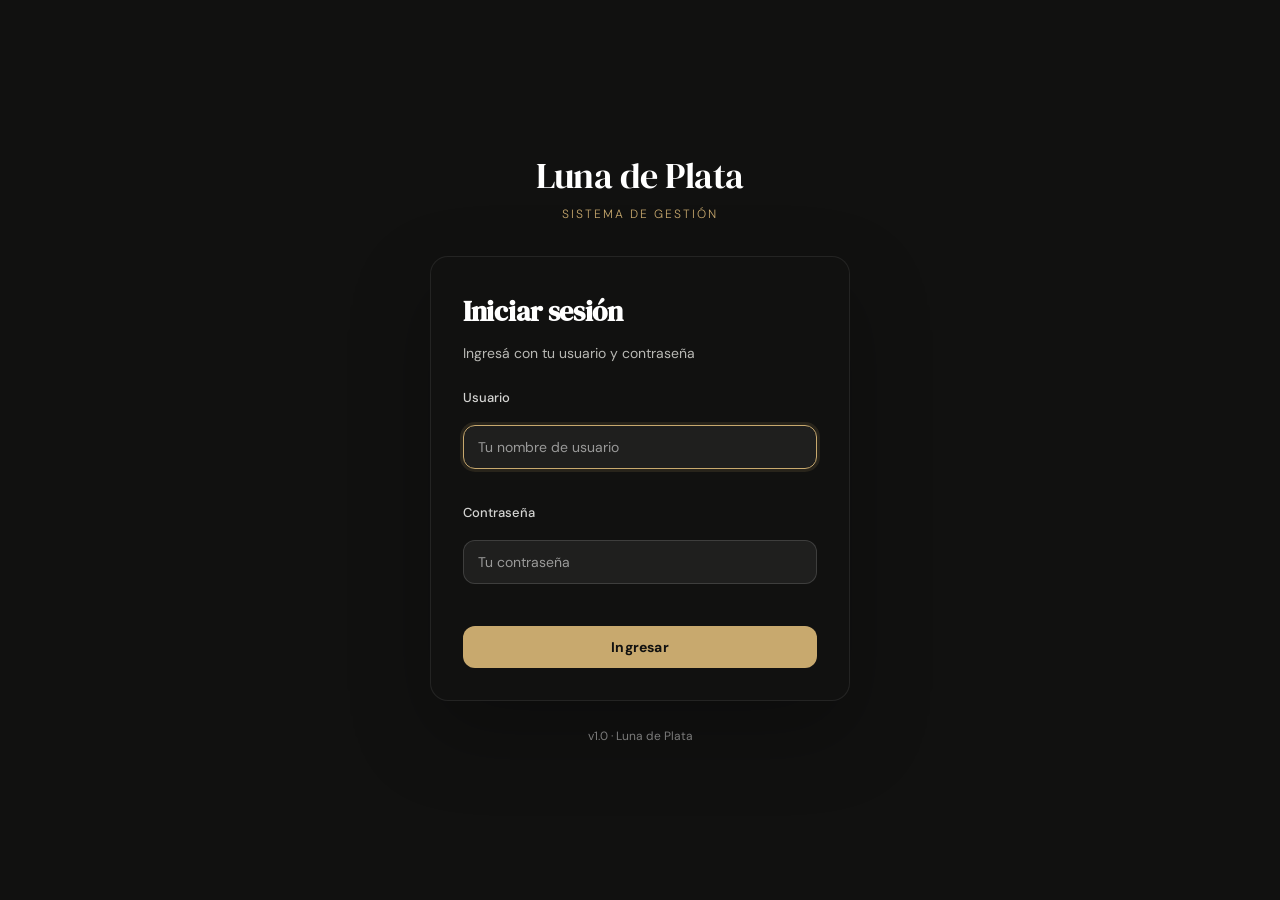
==== liquidacion-revendedora.html @ 06a1e173 "commit(secciones en tablas de revendedoras)" ====
<!DOCTYPE html>
<html lang="es">
<head>
  <meta charset="UTF-8">
  <meta name="viewport" content="width=device-width, initial-scale=1.0">
  <title>Liquidación — Luna de Plata</title>
  <link rel="stylesheet" href="css/global.css">
  <link rel="stylesheet" href="css/revendedoras.css">
  <link rel="stylesheet" href="css/liquidaciones.css">

  <!-- Guard: redirigir si no hay sesión de admin -->
  <script>
    (function () {
      try {
        var s = JSON.parse(sessionStorage.getItem('ldp_session'));
        if (!s)                      { window.location.replace('login.html');      }
        else if (s.role !== 'admin') { window.location.replace('mi-cuenta.html'); }
      } catch (e) { window.location.replace('login.html'); }
    })();
  </script>
</head>
<body>

<div class="app-layout">

  <!-- =============================================
       SIDEBAR
  ============================================= -->
  <aside class="sidebar" id="sidebar">
    <div class="sidebar-logo">
      <div class="sidebar-logo-mark">Luna de Plata</div>
      <div class="sidebar-logo-sub">Sistema de gestión</div>
    </div>

    <nav class="sidebar-nav">
      <div class="sidebar-section-label">Principal</div>

      <a href="revendedoras.html" class="sidebar-nav-item">
        <svg class="sidebar-nav-icon" xmlns="http://www.w3.org/2000/svg" viewBox="0 0 24 24" fill="none" stroke="currentColor" stroke-width="1.8">
          <path d="M17 21v-2a4 4 0 0 0-4-4H5a4 4 0 0 0-4 4v2"/>
          <circle cx="9" cy="7" r="4"/>
          <path d="M23 21v-2a4 4 0 0 0-3-3.87"/>
          <path d="M16 3.13a4 4 0 0 1 0 7.75"/>
        </svg>
        Revendedoras
      </a>

      <a href="panos.html" class="sidebar-nav-item">
        <svg class="sidebar-nav-icon" xmlns="http://www.w3.org/2000/svg" viewBox="0 0 24 24" fill="none" stroke="currentColor" stroke-width="1.8">
          <rect x="3" y="3" width="18" height="18" rx="2"/>
          <path d="M3 9h18M3 15h18M9 3v18M15 3v18"/>
        </svg>
        Paños
      </a>

      <a href="liquidaciones.html" class="sidebar-nav-item active">
        <svg class="sidebar-nav-icon" xmlns="http://www.w3.org/2000/svg" viewBox="0 0 24 24" fill="none" stroke="currentColor" stroke-width="1.8">
          <line x1="12" y1="1" x2="12" y2="23"/>
          <path d="M17 5H9.5a3.5 3.5 0 0 0 0 7h5a3.5 3.5 0 0 1 0 7H6"/>
        </svg>
        Liquidaciones
      </a>

      <a href="estadisticas.html" class="sidebar-nav-item">
        <svg class="sidebar-nav-icon" xmlns="http://www.w3.org/2000/svg" viewBox="0 0 24 24" fill="none" stroke="currentColor" stroke-width="1.8">
          <line x1="18" y1="20" x2="18" y2="10"/><line x1="12" y1="20" x2="12" y2="4"/><line x1="6" y1="20" x2="6" y2="14"/>
        </svg>
        Estadísticas
      </a>

      <a href="sucursales.html" class="sidebar-nav-item">
        <svg class="sidebar-nav-icon" xmlns="http://www.w3.org/2000/svg" viewBox="0 0 24 24" fill="none" stroke="currentColor" stroke-width="1.8">
          <path d="M3 9l9-7 9 7v11a2 2 0 0 1-2 2H5a2 2 0 0 1-2-2z"/>
          <polyline points="9 22 9 12 15 12 15 22"/>
        </svg>
        Sucursales
      </a>

    </nav>

    <div class="sidebar-footer">
      <div class="sidebar-footer-text">v1.0 · Luna de Plata</div>
    </div>
  </aside>

  <!-- =============================================
       MAIN
  ============================================= -->
  <main class="main-content">

    <!-- Header -->
    <header class="page-header">
      <div class="page-header-breadcrumb">
        <span>Luna de Plata</span>
        <svg width="14" height="14" viewBox="0 0 24 24" fill="none" stroke="currentColor" stroke-width="2"><path d="M9 18l6-6-6-6"/></svg>
        <span><a href="liquidaciones.html" style="color:inherit; text-decoration:none;">Liquidaciones</a></span>
        <svg width="14" height="14" viewBox="0 0 24 24" fill="none" stroke="currentColor" stroke-width="2"><path d="M9 18l6-6-6-6"/></svg>
        <span id="lr-breadcrumb-nombre">—</span>
      </div>
      <div class="header-actions">
        <a href="liquidaciones.html" class="btn btn-ghost">
          <svg xmlns="http://www.w3.org/2000/svg" width="14" height="14" viewBox="0 0 24 24" fill="none" stroke="currentColor" stroke-width="2"><path d="M19 12H5M12 5l-7 7 7 7"/></svg>
          Volver a Liquidaciones
        </a>
      </div>
    </header>

    <!-- Body -->
    <div class="page-body">

      <!-- Cabecera de la revendedora -->
      <div class="liq-group" id="lr-rev-header" style="padding: var(--space-5); margin-bottom: var(--space-5);">
        <div class="revendedora-detail-header" style="margin-bottom:0; padding-bottom:0; border-bottom:none;">
          <div class="revendedora-detail-avatar" id="lr-avatar">?</div>
          <div class="revendedora-detail-info" style="flex:1;">
            <h2 id="lr-nombre">—</h2>
            <p id="lr-meta">—</p>
          </div>
          <div style="text-align:right;">
            <div class="stat-card-label">Saldo actual</div>
            <div class="stat-card-value" id="lr-saldo" style="font-size:20px;">$0</div>
          </div>
        </div>
      </div>

      <!-- Grupo de liquidaciones de esta revendedora (renderizado por liquidaciones-page.js) -->
      <div id="liq-grupos"></div>

    </div><!-- /page-body -->
  </main>
</div><!-- /app-layout -->

<!-- =============================================
     MODAL — EDITAR LIQUIDACIÓN (datos del paño)
============================================= -->
<div class="modal-overlay" id="modal-liq-edit">
  <div class="modal">
    <div class="modal-header">
      <div>
        <h2 class="modal-title" id="modal-liq-edit-titulo">Editar Liquidación</h2>
      </div>
      <button class="modal-close" onclick="window.LiqPage.cerrarModalLiq()">
        <svg xmlns="http://www.w3.org/2000/svg" width="18" height="18" viewBox="0 0 24 24" fill="none" stroke="currentColor" stroke-width="2">
          <line x1="18" y1="6" x2="6" y2="18"/><line x1="6" y1="6" x2="18" y2="18"/>
        </svg>
      </button>
    </div>
    <div class="modal-body">
      <form id="form-liq-edit" onsubmit="event.preventDefault(); window.LiqPage.guardarLiquidacion();">

        <div class="form-grid form-grid-2">
          <div class="form-group">
            <label class="form-label" for="liq-edit-monto">Monto que debe (a Luna de Plata)</label>
            <input type="text" inputmode="numeric" class="form-input input-miles" id="liq-edit-monto" placeholder="0">
          </div>
          <div class="form-group">
            <label class="form-label" for="liq-edit-vta-total">Venta total del paño</label>
            <input type="text" inputmode="numeric" class="form-input input-miles" id="liq-edit-vta-total" placeholder="0">
          </div>
        </div>

        <div class="form-group">
          <label class="form-label" for="liq-edit-circulo">Círculo</label>
          <input type="text" class="form-input" id="liq-edit-circulo" placeholder="Ej: ORO, PLATA...">
          <span class="form-hint">Escribí lo que corresponda</span>
        </div>

        <div class="form-group">
          <label class="form-label" for="liq-edit-fecha-entrega">Fecha de entrega (paño) — TEST</label>
          <input type="date" class="form-input" id="liq-edit-fecha-entrega">
          <span class="form-hint">Temporal, para probar mora/intereses/premio. Se va a quitar después.</span>
        </div>

        <div id="liq-edit-premio-wrap" style="display:none;">
          <div class="divider-label">Premio</div>
          <div class="form-grid form-grid-2">
            <div class="form-group">
              <label class="form-label" for="liq-edit-premio">Descripción del premio</label>
              <input type="text" class="form-input" id="liq-edit-premio" placeholder="Ej: Collar de plata (opcional)">
            </div>
            <div class="form-group">
              <label class="form-label" for="liq-edit-premio-fecha">Fecha del premio</label>
              <input type="date" class="form-input" id="liq-edit-premio-fecha">
            </div>
          </div>
        </div>

      </form>
    </div>
    <div class="modal-footer">
      <button class="btn btn-ghost" onclick="window.LiqPage.cerrarModalLiq()">Cancelar</button>
      <button class="btn btn-gold" onclick="window.LiqPage.guardarLiquidacion()">Guardar</button>
    </div>
  </div>
</div>

<!-- =============================================
     MODAL — AGREGAR / EDITAR PAGO
============================================= -->
<div class="modal-overlay" id="modal-pago">
  <div class="modal modal-lg">
    <div class="modal-header">
      <div>
        <h2 class="modal-title" id="modal-pago-titulo">Agregar Pago</h2>
      </div>
      <button class="modal-close" onclick="window.LiqPage.cerrarModalPago()">
        <svg xmlns="http://www.w3.org/2000/svg" width="18" height="18" viewBox="0 0 24 24" fill="none" stroke="currentColor" stroke-width="2">
          <line x1="18" y1="6" x2="6" y2="18"/><line x1="6" y1="6" x2="18" y2="18"/>
        </svg>
      </button>
    </div>
    <div class="modal-body">
      <form id="form-pago" onsubmit="event.preventDefault(); window.LiqPage.guardarPago();">

        <!-- Fecha + Entrega -->
        <div class="form-grid form-grid-2">
          <div class="form-group">
            <label class="form-label required" for="pago-fecha">Fecha del pago</label>
            <input type="date" class="form-input" id="pago-fecha">
            <span class="form-hint">Al cambiar la fecha se calculan los intereses automáticamente</span>
          </div>
          <div class="form-group">
            <label class="form-label" for="pago-entrega">Entrega</label>
            <input type="text" inputmode="numeric" class="form-input input-miles" id="pago-entrega" placeholder="0">
          </div>
        </div>

        <!-- Varios -->
        <div class="form-grid form-grid-2">
          <div class="form-group">
            <label class="form-label" for="pago-varios-desc">Varios (descripción)</label>
            <input type="text" class="form-input" id="pago-varios-desc" placeholder="Ej: costo de envío">
          </div>
          <div class="form-group">
            <label class="form-label" for="pago-varios-monto">Varios (monto)</label>
            <input type="text" inputmode="numeric" class="form-input input-miles" id="pago-varios-monto" placeholder="0">
            <span class="form-hint">Positivo suma al saldo (cargo); negativo resta</span>
          </div>
        </div>

        <!-- Pago extra + Forma pago -->
        <div class="form-grid form-grid-2">
          <div class="form-group">
            <label class="form-label" for="pago-pago-extra">Pago extra</label>
            <input type="text" inputmode="numeric" class="form-input input-miles" id="pago-pago-extra" placeholder="0">
          </div>
          <div class="form-group">
            <label class="form-label" for="pago-detalle">Forma de pago</label>
            <select class="form-input" id="pago-detalle">
              <option value="">—</option>
              <option value="Transferencia">Transferencia</option>
              <option value="Efectivo">Efectivo</option>
              <option value="Mixto">Mixto</option>
            </select>
          </div>
        </div>

        <!-- Efectivo -->
        <div class="divider-label">Efectivo</div>
        <div class="form-grid form-grid-2">
          <div class="form-group" data-pago-cash style="display:none;">
            <label class="form-label" for="pago-efectivo-20000">Billetes $20.000</label>
            <input type="number" class="form-input" id="pago-efectivo-20000" min="0" step="1" placeholder="0">
          </div>
          <div class="form-group" data-pago-cash style="display:none;">
            <label class="form-label" for="pago-efectivo-10000">Billetes $10.000</label>
            <input type="number" class="form-input" id="pago-efectivo-10000" min="0" step="1" placeholder="0">
          </div>
          <div class="form-group" data-pago-cash style="display:none;">
            <label class="form-label" for="pago-efectivo-2000">Billetes $2000</label>
            <input type="number" class="form-input" id="pago-efectivo-2000" min="0" step="1" placeholder="0">
          </div>
          <div class="form-group" data-pago-cash style="display:none;">
            <label class="form-label" for="pago-efectivo-1000">Billetes $1000</label>
            <input type="number" class="form-input" id="pago-efectivo-1000" min="0" step="1" placeholder="0">
          </div>
          <div class="form-group" data-pago-cash style="display:none;">
            <label class="form-label" for="pago-efectivo-500">Billetes $500</label>
            <input type="number" class="form-input" id="pago-efectivo-500" min="0" step="1" placeholder="0">
          </div>
          <div class="form-group" data-pago-cash style="display:none;">
            <label class="form-label" for="pago-efectivo-200">Billetes $200</label>
            <input type="number" class="form-input" id="pago-efectivo-200" min="0" step="1" placeholder="0">
          </div>
          <div class="form-group" data-pago-cash style="display:none;">
            <label class="form-label" for="pago-efectivo-100">Billetes $100</label>
            <input type="number" class="form-input" id="pago-efectivo-100" min="0" step="1" placeholder="0">
          </div>
          <div class="form-group" data-pago-cash style="display:none;">
            <label class="form-label" for="pago-efectivo-50">Billetes $50</label>
            <input type="number" class="form-input" id="pago-efectivo-50" min="0" step="1" placeholder="0">
          </div>
          <div class="form-group form-col-full" data-pago-cash style="display:none;">
            <label class="form-label" for="pago-efectivo-total">Total efectivo</label>
            <input type="number" class="form-input" id="pago-efectivo-total" readonly placeholder="0">
            <span class="form-hint">Calculado automáticamente según billetes</span>
          </div>
        </div>

        <!-- Intereses -->
        <div class="form-grid form-grid-2">
          <div class="form-group">
            <label class="form-label" for="pago-intereses">Intereses</label>
            <input type="number" class="form-input" id="pago-intereses" min="0" step="0.01" readonly placeholder="0">
            <span class="form-hint">Se calcula automático: 15% mensual sobre el saldo pendiente, según los días de demora</span>
          </div>
        </div>

        <!-- Preview saldo -->
        <div class="liq-saldo-preview">
          <div class="liq-saldo-preview-row">
            <span>Saldo anterior</span>
            <span id="preview-saldo-previo">$0</span>
          </div>
          <hr class="liq-saldo-preview-divider">
          <div class="liq-saldo-preview-row">
            <span>Nuevo saldo</span>
            <strong><span class="liq-saldo-nuevo" id="preview-saldo-nuevo">$0</span></strong>
          </div>
        </div>

      </form>
    </div>
    <div class="modal-footer">
      <button class="btn btn-ghost" onclick="window.LiqPage.cerrarModalPago()">Cancelar</button>
      <button class="btn btn-gold" onclick="window.LiqPage.guardarPago()">Guardar Pago</button>
    </div>
  </div>
</div>

<!-- Toast container -->
<div id="toast-container" style="position:fixed;bottom:24px;right:24px;z-index:9999;display:flex;flex-direction:column;gap:8px;"></div>

<script>
  window.UI = {
    mostrarToast(mensaje, tipo = 'default') {
      const container = document.getElementById('toast-container');
      if (!container) return;
      const toast = document.createElement('div');
      toast.className = `toast toast-${tipo}`;
      toast.innerHTML = `
        <svg xmlns="http://www.w3.org/2000/svg" width="15" height="15" viewBox="0 0 24 24" fill="none" stroke="currentColor" stroke-width="2.5">
          ${tipo === 'success' ? '<polyline points="20 6 9 17 4 12"/>' :
            tipo === 'danger'  ? '<line x1="18" y1="6" x2="6" y2="18"/><line x1="6" y1="6" x2="18" y2="18"/>' :
            '<circle cx="12" cy="12" r="10"/><line x1="12" y1="8" x2="12" y2="12"/><line x1="12" y1="16" x2="12.01" y2="16"/>'}
        </svg>
        <span>${mensaje}</span>`;
      container.appendChild(toast);
      setTimeout(() => {
        toast.classList.add('toast-exit');
        toast.addEventListener('animationend', () => toast.remove(), { once: true });
      }, 3000);
    }
  };
</script>

<script src="js/revendedoras/storage.js"></script>
<script src="js/auth.js"></script>
<script src="js/revendedoras/calculos.js"></script>
<script src="js/shared/formato-numero.js"></script>
<script src="js/liquidaciones/liquidaciones-page.js"></script>
<script>
  document.addEventListener('DOMContentLoaded', () => {
    window.Auth.inicializar();
    window.Auth.inyectarSidebar();

    // Cabecera con los datos de la revendedora (?rev=<id>)
    const revId = new URLSearchParams(window.location.search).get('rev');
    const rev = revId ? window.Storage.obtenerRevendedoraPorId(revId) : null;

    if (!rev) {
      document.getElementById('lr-rev-header').innerHTML =
        '<p style="color:var(--color-danger)">No se encontró la revendedora indicada. <a href="liquidaciones.html">Volver a Liquidaciones</a></p>';
      return;
    }

    const iniciales = (rev.nombre || '?')
      .split(' ').slice(0, 2).map(p => p[0]).join('').toUpperCase();
    const meta = [rev.localidad, rev.telefono].filter(Boolean).join(' · ') || '—';
    const saldo = Math.round(window.Storage.calcularSaldoActualV2(rev.id));

    document.getElementById('lr-avatar').textContent = iniciales;
    document.getElementById('lr-nombre').textContent  = rev.nombre;
    document.getElementById('lr-meta').textContent    = meta;
    document.getElementById('lr-breadcrumb-nombre').textContent = rev.nombre;
    document.title = `Liquidación — ${rev.nombre} — Luna de Plata`;

    const saldoEl = document.getElementById('lr-saldo');
    saldoEl.textContent = new Intl.NumberFormat('es-AR', { style: 'currency', currency: 'ARS', maximumFractionDigits: 0 }).format(saldo);
    saldoEl.style.color = saldo > 0 ? 'var(--color-danger)' : 'var(--color-success)';
  });
</script>

</body>
</html>
---- css/global.css ----
/* =========================================================
   Luna de Plata — Global Design System
   ========================================================= */

/* --- Google Fonts --- */
@import url('https://fonts.googleapis.com/css2?family=DM+Serif+Display:ital@0;1&family=DM+Sans:ital,opsz,wght@0,9..40,300;0,9..40,400;0,9..40,500;0,9..40,600;1,9..40,300&display=swap');

/* --- Variables --- */
:root {
  /* Colores base */
  --color-bg:           #f9f9f8;
  --color-surface:      #ffffff;
  --color-surface-2:    #f4f4f2;
  --color-border:       #e8e8e5;
  --color-border-hover: #d0d0cc;

  /* Texto */
  --color-text-primary:   #111110;
  --color-text-secondary: #6b6b68;
  --color-text-muted:     #a8a8a5;

  /* Dorado — acento principal */
  --color-gold:         #c8a96e;
  --color-gold-light:   #e8d5a8;
  --color-gold-dark:    #a08040;
  --color-gold-bg:      #faf6ee;

  /* Estados */
  --color-success:      #2d7a4f;
  --color-success-bg:   #edf7f1;
  --color-warning:      #b45309;
  --color-warning-bg:   #fff8ee;
  --color-danger:       #b91c1c;
  --color-danger-bg:    #fef2f2;
  --color-info:         #5b5bd6;
  --color-info-bg:      #f1f0fc;

  /* Sidebar */
  --sidebar-width:      240px;
  --sidebar-bg:         #111110;
  --sidebar-text:       #c8c8c4;
  --sidebar-text-hover: #f9f9f8;
  --sidebar-accent:     #c8a96e;

  /* Tipografía */
  --font-display: 'DM Serif Display', Georgia, serif;
  --font-body:    'DM Sans', system-ui, sans-serif;

  /* Espaciado */
  --space-1:  4px;
  --space-2:  8px;
  --space-3:  12px;
  --space-4:  16px;
  --space-5:  20px;
  --space-6:  24px;
  --space-8:  32px;
  --space-10: 40px;
  --space-12: 48px;

  /* Radios */
  --radius-sm:  4px;
  --radius-md:  8px;
  --radius-lg:  12px;
  --radius-xl:  16px;
  --radius-full: 9999px;

  /* Sombras */
  --shadow-xs: 0 1px 2px rgba(0,0,0,0.06);
  --shadow-sm: 0 2px 8px rgba(0,0,0,0.08);
  --shadow-md: 0 4px 20px rgba(0,0,0,0.10);
  --shadow-lg: 0 8px 40px rgba(0,0,0,0.14);
  --shadow-gold: 0 4px 20px rgba(200,169,110,0.20);

  /* Transiciones */
  --transition-fast:   150ms ease;
  --transition-normal: 250ms ease;
  --transition-slow:   400ms ease;

  /* Header */
  --header-height: 60px;
}

/* --- Reset --- */
*, *::before, *::after {
  box-sizing: border-box;
  margin: 0;
  padding: 0;
}

html {
  font-size: 16px;
  -webkit-font-smoothing: antialiased;
  -moz-osx-font-smoothing: grayscale;
  scroll-behavior: smooth;
}

body {
  font-family: var(--font-body);
  font-size: 14px;
  line-height: 1.6;
  color: var(--color-text-primary);
  background-color: var(--color-bg);
  min-height: 100vh;
}

a {
  color: inherit;
  text-decoration: none;
}

button {
  font-family: var(--font-body);
  cursor: pointer;
  border: none;
  background: none;
}

input, select, textarea {
  font-family: var(--font-body);
  font-size: 14px;
}

ul, ol {
  list-style: none;
}

img {
  display: block;
  max-width: 100%;
}

/* --- Layout principal --- */
.app-layout {
  display: flex;
  min-height: 100vh;
}

/* --- Sidebar --- */
.sidebar {
  width: var(--sidebar-width);
  background: var(--sidebar-bg);
  display: flex;
  flex-direction: column;
  position: fixed;
  top: 0;
  left: 0;
  height: 100vh;
  z-index: 100;
  overflow-y: auto;
  transition: transform var(--transition-normal);
}

.sidebar-logo {
  padding: var(--space-6) var(--space-6) var(--space-5);
  border-bottom: 1px solid rgba(255,255,255,0.06);
}

.sidebar-logo-mark {
  font-family: var(--font-display);
  font-size: 22px;
  color: #ffffff;
  line-height: 1.2;
  letter-spacing: -0.3px;
}

.sidebar-logo-sub {
  font-size: 11px;
  font-weight: 300;
  color: var(--sidebar-accent);
  letter-spacing: 2px;
  text-transform: uppercase;
  margin-top: 2px;
}

.sidebar-nav {
  flex: 1;
  padding: var(--space-4) var(--space-3);
}

.sidebar-section-label {
  font-size: 10px;
  font-weight: 600;
  letter-spacing: 1.5px;
  text-transform: uppercase;
  color: rgba(255,255,255,0.25);
  padding: var(--space-4) var(--space-3) var(--space-2);
}

.sidebar-nav-item {
  display: flex;
  align-items: center;
  gap: var(--space-3);
  padding: var(--space-2) var(--space-3);
  border-radius: var(--radius-md);
  color: var(--sidebar-text);
  font-size: 13.5px;
  font-weight: 400;
  cursor: pointer;
  transition: all var(--transition-fast);
  margin-bottom: 2px;
  position: relative;
}

.sidebar-nav-item:hover {
  background: rgba(255,255,255,0.06);
  color: var(--sidebar-text-hover);
}

.sidebar-nav-item.active {
  background: rgba(200,169,110,0.12);
  color: var(--sidebar-accent);
  font-weight: 500;
}

.sidebar-nav-item.active::before {
  content: '';
  position: absolute;
  left: 0;
  top: 50%;
  transform: translateY(-50%);
  width: 3px;
  height: 16px;
  background: var(--sidebar-accent);
  border-radius: 0 2px 2px 0;
}

.sidebar-nav-item.disabled {
  opacity: 0.35;
  cursor: default;
  pointer-events: none;
}

.sidebar-nav-icon {
  width: 18px;
  height: 18px;
  flex-shrink: 0;
  opacity: 0.7;
}

.sidebar-nav-item.active .sidebar-nav-icon,
.sidebar-nav-item:hover .sidebar-nav-icon {
  opacity: 1;
}

.sidebar-badge {
  margin-left: auto;
  font-size: 10px;
  font-weight: 600;
  padding: 2px 6px;
  border-radius: var(--radius-full);
  background: rgba(200,169,110,0.2);
  color: var(--sidebar-accent);
}

.sidebar-footer {
  padding: var(--space-4) var(--space-5);
  border-top: 1px solid rgba(255,255,255,0.06);
}

.sidebar-footer-text {
  font-size: 11px;
  color: rgba(255,255,255,0.2);
  text-align: center;
}

.sidebar-user {
  margin-bottom: var(--space-3);
}

.sidebar-user-name {
  font-size: 13px;
  font-weight: 500;
  color: rgba(255,255,255,0.85);
  white-space: nowrap;
  overflow: hidden;
  text-overflow: ellipsis;
}

.sidebar-user-role {
  font-size: 11px;
  color: var(--sidebar-accent);
  margin-top: 2px;
}

.sidebar-logout-btn {
  display: flex;
  align-items: center;
  gap: var(--space-2);
  width: 100%;
  padding: var(--space-2) var(--space-3);
  border-radius: var(--radius-md);
  color: rgba(255,255,255,0.45);
  font-size: 13px;
  cursor: pointer;
  transition: all var(--transition-fast);
  font-family: var(--font-body);
  border: none;
  background: none;
}

.sidebar-logout-btn:hover {
  color: rgba(255,255,255,0.8);
  background: rgba(255,255,255,0.06);
}

/* --- Main content --- */
.main-content {
  flex: 1;
  margin-left: var(--sidebar-width);
  display: flex;
  flex-direction: column;
  min-height: 100vh;
}

/* --- Header --- */
.page-header {
  height: var(--header-height);
  background: var(--color-surface);
  border-bottom: 1px solid var(--color-border);
  display: flex;
  align-items: center;
  padding: 0 var(--space-8);
  position: sticky;
  top: 0;
  z-index: 50;
  gap: var(--space-4);
}

.page-header-title {
  font-family: var(--font-display);
  font-size: 18px;
  color: var(--color-text-primary);
  letter-spacing: -0.3px;
}

.page-header-breadcrumb {
  display: flex;
  align-items: center;
  gap: var(--space-2);
  font-size: 13px;
  color: var(--color-text-muted);
}

.page-header-breadcrumb span {
  color: var(--color-text-secondary);
  font-weight: 500;
}

.header-actions {
  margin-left: auto;
  display: flex;
  align-items: center;
  gap: var(--space-3);
}

/* --- Página --- */
.page-body {
  flex: 1;
  padding: var(--space-8);
  width: 100%;
}

/* --- Botones --- */
.btn {
  display: inline-flex;
  align-items: center;
  gap: var(--space-2);
  padding: var(--space-2) var(--space-4);
  border-radius: var(--radius-md);
  font-size: 13.5px;
  font-weight: 500;
  font-family: var(--font-body);
  transition: all var(--transition-fast);
  cursor: pointer;
  white-space: nowrap;
  border: 1px solid transparent;
}

.btn-primary {
  background: var(--color-text-primary);
  color: #ffffff;
  border-color: var(--color-text-primary);
}

.btn-primary:hover {
  background: #2a2a28;
  border-color: #2a2a28;
}

.btn-gold {
  background: var(--color-gold);
  color: #ffffff;
  border-color: var(--color-gold);
}

.btn-gold:hover {
  background: var(--color-gold-dark);
  border-color: var(--color-gold-dark);
  box-shadow: var(--shadow-gold);
}

.btn-ghost {
  background: transparent;
  color: var(--color-text-secondary);
  border-color: var(--color-border);
}

.btn-ghost:hover {
  background: var(--color-surface-2);
  border-color: var(--color-border-hover);
  color: var(--color-text-primary);
}

.btn-outline {
  background: transparent;
  color: var(--color-text-secondary);
  border-color: var(--color-border);
}

.btn-outline:hover {
  background: var(--color-surface-2);
  border-color: var(--color-border-hover);
  color: var(--color-text-primary);
}

.btn-danger-ghost {
  background: transparent;
  color: var(--color-danger);
  border-color: transparent;
}

.btn-danger-ghost:hover {
  background: var(--color-danger-bg);
}

.btn-sm {
  padding: 5px var(--space-3);
  font-size: 12.5px;
}

.btn-icon {
  width: 32px;
  height: 32px;
  padding: 0;
  display: inline-flex;
  align-items: center;
  justify-content: center;
  border-radius: var(--radius-md);
}

/* --- Formularios --- */
.form-group {
  display: flex;
  flex-direction: column;
  gap: var(--space-1);
}

.form-label {
  font-size: 12.5px;
  font-weight: 500;
  color: var(--color-text-secondary);
  letter-spacing: 0.2px;
}

.form-label.required::after {
  content: ' *';
  color: var(--color-gold);
}

.form-input,
.form-select,
.form-textarea {
  width: 100%;
  padding: var(--space-2) var(--space-3);
  border: 1.5px solid var(--color-border);
  border-radius: var(--radius-md);
  background: var(--color-surface);
  color: var(--color-text-primary);
  font-size: 14px;
  font-family: var(--font-body);
  transition: border-color var(--transition-fast), box-shadow var(--transition-fast);
  outline: none;
  -webkit-appearance: none;
  appearance: none;
}

.form-input:focus,
.form-select:focus,
.form-textarea:focus {
  border-color: var(--color-gold);
  box-shadow: 0 0 0 3px rgba(200,169,110,0.12);
}

.form-input::placeholder,
.form-textarea::placeholder {
  color: var(--color-text-muted);
}

.form-select {
  background-image: url("data:image/svg+xml,%3Csvg xmlns='http://www.w3.org/2000/svg' width='12' height='12' viewBox='0 0 24 24' fill='none' stroke='%236b6b68' stroke-width='2' stroke-linecap='round' stroke-linejoin='round'%3E%3Cpath d='M6 9l6 6 6-6'/%3E%3C/svg%3E");
  background-repeat: no-repeat;
  background-position: right var(--space-3) center;
  padding-right: var(--space-8);
  cursor: pointer;
}

.form-textarea {
  resize: vertical;
  min-height: 80px;
}

.form-hint {
  font-size: 12px;
  color: var(--color-text-muted);
}

.form-error {
  font-size: 12px;
  color: var(--color-danger);
}

.input-error {
  border-color: var(--color-danger) !important;
  box-shadow: 0 0 0 3px rgba(185,28,28,0.10) !important;
}

/* --- Modal --- */
.modal-overlay {
  position: fixed;
  inset: 0;
  background: rgba(17,17,16,0.5);
  backdrop-filter: blur(4px);
  z-index: 200;
  display: flex;
  align-items: center;
  justify-content: center;
  padding: var(--space-6);
  opacity: 0;
  pointer-events: none;
  transition: opacity var(--transition-normal);
}

.modal-overlay.open {
  opacity: 1;
  pointer-events: auto;
}

.modal {
  background: var(--color-surface);
  border-radius: var(--radius-xl);
  box-shadow: var(--shadow-lg);
  width: 100%;
  max-width: 620px;
  max-height: 90vh;
  overflow-y: auto;
  transform: translateY(20px) scale(0.98);
  transition: transform var(--transition-normal);
}

.modal-overlay.open .modal {
  transform: translateY(0) scale(1);
}

.modal-lg {
  max-width: 800px;
}

.modal-header {
  padding: var(--space-6) var(--space-6) var(--space-4);
  border-bottom: 1px solid var(--color-border);
  display: flex;
  align-items: flex-start;
  justify-content: space-between;
  gap: var(--space-4);
  position: sticky;
  top: 0;
  background: var(--color-surface);
  z-index: 1;
  border-radius: var(--radius-xl) var(--radius-xl) 0 0;
}

.modal-title {
  font-family: var(--font-display);
  font-size: 20px;
  letter-spacing: -0.3px;
  color: var(--color-text-primary);
}

.modal-subtitle {
  font-size: 13px;
  color: var(--color-text-muted);
  margin-top: 2px;
}

.modal-close {
  width: 30px;
  height: 30px;
  border-radius: var(--radius-md);
  display: flex;
  align-items: center;
  justify-content: center;
  color: var(--color-text-muted);
  transition: all var(--transition-fast);
  flex-shrink: 0;
}

.modal-close:hover {
  background: var(--color-surface-2);
  color: var(--color-text-primary);
}

.modal-body {
  padding: var(--space-6);
}

.modal-footer {
  padding: var(--space-4) var(--space-6);
  border-top: 1px solid var(--color-border);
  display: flex;
  align-items: center;
  justify-content: flex-end;
  gap: var(--space-3);
  position: sticky;
  bottom: 0;
  background: var(--color-surface);
  border-radius: 0 0 var(--radius-xl) var(--radius-xl);
}

/* --- Grids de formulario --- */
.form-grid {
  display: grid;
  grid-template-columns: 1fr 1fr;
  gap: var(--space-4);
}

.form-grid-3 {
  display: grid;
  grid-template-columns: 1fr 1fr 1fr;
  gap: var(--space-4);
}

.form-col-full {
  grid-column: 1 / -1;
}

/* --- Divider --- */
.divider {
  height: 1px;
  background: var(--color-border);
  margin: var(--space-5) 0;
}

.divider-label {
  display: flex;
  align-items: center;
  gap: var(--space-3);
  font-size: 11px;
  font-weight: 600;
  letter-spacing: 1.5px;
  text-transform: uppercase;
  color: var(--color-text-muted);
  margin: var(--space-5) 0 var(--space-4);
}

.divider-label::before,
.divider-label::after {
  content: '';
  flex: 1;
  height: 1px;
  background: var(--color-border);
}

/* --- Badge --- */
.badge {
  display: inline-flex;
  align-items: center;
  gap: var(--space-1);
  padding: 3px var(--space-2);
  border-radius: var(--radius-full);
  font-size: 11.5px;
  font-weight: 500;
  line-height: 1;
}

.badge-success {
  background: var(--color-success-bg);
  color: var(--color-success);
}

.badge-warning {
  background: var(--color-warning-bg);
  color: var(--color-warning);
}

.badge-danger {
  background: var(--color-danger-bg);
  color: var(--color-danger);
}

.badge-gold {
  background: var(--color-gold-bg);
  color: var(--color-gold-dark);
}

.badge-neutral {
  background: var(--color-surface-2);
  color: var(--color-text-secondary);
}

.badge-info {
  background: var(--color-info-bg);
  color: var(--color-info);
}

/* --- Empty state --- */
.empty-state {
  text-align: center;
  padding: var(--space-12) var(--space-8);
  color: var(--color-text-muted);
}

.empty-state-icon {
  width: 48px;
  height: 48px;
  margin: 0 auto var(--space-4);
  opacity: 0.3;
}

.empty-state-title {
  font-size: 15px;
  font-weight: 500;
  color: var(--color-text-secondary);
  margin-bottom: var(--space-2);
}

.empty-state-desc {
  font-size: 13px;
  max-width: 280px;
  margin: 0 auto var(--space-5);
}

/* --- Toast --- */
.toast-container {
  position: fixed;
  bottom: var(--space-6);
  right: var(--space-6);
  z-index: 500;
  display: flex;
  flex-direction: column;
  gap: var(--space-2);
}

.toast {
  display: flex;
  align-items: center;
  gap: var(--space-3);
  padding: var(--space-3) var(--space-4);
  background: var(--color-text-primary);
  color: #ffffff;
  border-radius: var(--radius-lg);
  font-size: 13.5px;
  font-weight: 400;
  box-shadow: var(--shadow-md);
  max-width: 320px;
  animation: toastIn 0.3s ease forwards;
}

.toast.toast-success { background: var(--color-success); }
.toast.toast-danger  { background: var(--color-danger);  }
.toast.toast-gold    { background: var(--color-gold-dark); }

.toast-exit {
  animation: toastOut 0.3s ease forwards;
}

@keyframes toastIn {
  from { opacity: 0; transform: translateX(20px); }
  to   { opacity: 1; transform: translateX(0); }
}

@keyframes toastOut {
  from { opacity: 1; transform: translateX(0); }
  to   { opacity: 0; transform: translateX(20px); }
}

/* --- Scrollbar --- */
::-webkit-scrollbar { width: 6px; height: 6px; }
::-webkit-scrollbar-track { background: transparent; }
::-webkit-scrollbar-thumb { background: var(--color-border-hover); border-radius: var(--radius-full); }
::-webkit-scrollbar-thumb:hover { background: var(--color-text-muted); }

/* --- Panel de paño (reemplaza modal) --- */
.pano-panel {
  position: fixed;
  top: 0;
  left: var(--sidebar-width);
  right: 0;
  bottom: 0;
  background: var(--color-bg);
  z-index: 90;
  transform: translateX(100%);
  transition: transform 380ms cubic-bezier(0.4, 0, 0.2, 1);
  display: flex;
  flex-direction: column;
  overflow: hidden;
}

.pano-panel.open {
  transform: translateX(0);
}

.pano-panel-header {
  height: var(--header-height);
  background: var(--color-surface);
  border-bottom: 1px solid var(--color-border);
  display: flex;
  align-items: center;
  padding: 0 var(--space-8);
  gap: var(--space-4);
  flex-shrink: 0;
}

.pano-panel-back {
  flex-shrink: 0;
}

.pano-panel-title-wrap {
  flex: 1;
  min-width: 0;
}

.pano-panel-breadcrumb {
  font-size: 11.5px;
  color: var(--color-text-muted);
  margin-bottom: 1px;
}

.pano-panel-title {
  font-family: var(--font-display);
  font-size: 18px;
  letter-spacing: -0.3px;
  color: var(--color-text-primary);
  line-height: 1.2;
  white-space: nowrap;
  overflow: hidden;
  text-overflow: ellipsis;
}

.pano-panel-info {
  display: flex;
  align-items: center;
  gap: var(--space-5);
  flex-shrink: 0;
}

.pano-panel-info-item {
  display: flex;
  flex-direction: column;
  gap: 1px;
}

.pano-panel-info-lbl {
  font-size: 10px;
  font-weight: 600;
  text-transform: uppercase;
  letter-spacing: 0.5px;
  color: var(--color-text-muted);
}

.pano-panel-info-val {
  font-size: 13.5px;
  font-weight: 500;
  color: var(--color-text-primary);
}

.pano-panel-info-val.gold { color: var(--color-gold-dark); }

.pano-panel-actions {
  display: flex;
  align-items: center;
  gap: var(--space-3);
  flex-shrink: 0;
}

.pano-panel > form {
  flex: 1;
  display: flex;
  flex-direction: column;
  overflow: hidden;
  min-height: 0;
}

.pano-panel-body {
  flex: 1;
  overflow-y: auto;
  padding: var(--space-8);
}

@media (max-width: 900px) {
  .pano-panel {
    left: 0;
  }
}

/* --- Responsive --- */
@media (max-width: 900px) {
  .sidebar {
    transform: translateX(-100%);
  }
  .sidebar.open {
    transform: translateX(0);
  }
  .main-content {
    margin-left: 0;
  }
  .form-grid,
  .form-grid-3 {
    grid-template-columns: 1fr;
  }
  .form-col-full {
    grid-column: 1;
  }
}
---- css/revendedoras.css ----
/* =========================================================
   Luna de Plata — Sección Revendedoras
   ========================================================= */

/* --- Stats cards --- */
.stats-grid {
  display: grid;
  grid-template-columns: repeat(4, 1fr);
  gap: var(--space-4);
  margin-bottom: var(--space-8);
}

.stat-card {
  background: var(--color-surface);
  border: 1px solid var(--color-border);
  border-radius: var(--radius-lg);
  padding: var(--space-5);
  transition: box-shadow var(--transition-fast);
}

.stat-card:hover {
  box-shadow: var(--shadow-sm);
}

.stat-card-label {
  font-size: 11.5px;
  font-weight: 600;
  letter-spacing: 0.8px;
  text-transform: uppercase;
  color: var(--color-text-muted);
  margin-bottom: var(--space-2);
}

.stat-card-value {
  font-family: var(--font-display);
  font-size: 28px;
  letter-spacing: -0.5px;
  color: var(--color-text-primary);
  line-height: 1;
}

.stat-card-sub {
  font-size: 12px;
  color: var(--color-text-muted);
  margin-top: var(--space-1);
}

.stat-card-gold .stat-card-value {
  color: var(--color-gold-dark);
}

.stat-card-icon {
  width: 36px;
  height: 36px;
  border-radius: var(--radius-md);
  display: flex;
  align-items: center;
  justify-content: center;
  margin-bottom: var(--space-3);
}

.stat-card-icon-gold {
  background: var(--color-gold-bg);
  color: var(--color-gold-dark);
}

.stat-card-icon-dark {
  background: var(--color-surface-2);
  color: var(--color-text-secondary);
}

/* --- Toolbar --- */
.section-toolbar {
  display: flex;
  align-items: center;
  gap: var(--space-3);
  margin-bottom: var(--space-5);
}

.section-title {
  font-family: var(--font-display);
  font-size: 20px;
  letter-spacing: -0.3px;
  color: var(--color-text-primary);
}

.section-count {
  font-size: 12px;
  font-weight: 500;
  color: var(--color-text-muted);
  background: var(--color-surface-2);
  padding: 2px var(--space-2);
  border-radius: var(--radius-full);
}

.toolbar-right {
  margin-left: auto;
  display: flex;
  align-items: center;
  gap: var(--space-3);
}

.search-input-wrap {
  position: relative;
}

.search-input-wrap svg {
  position: absolute;
  left: var(--space-3);
  top: 50%;
  transform: translateY(-50%);
  width: 14px;
  height: 14px;
  color: var(--color-text-muted);
  pointer-events: none;
}

.search-input {
  padding-left: 34px;
  width: 220px;
}

/* --- Revendedoras grid --- */
.revendedoras-grid {
  display: grid;
  grid-template-columns: repeat(auto-fill, minmax(300px, 1fr));
  gap: var(--space-4);
}

/* --- Card revendedora --- */
.revendedora-card {
  background: var(--color-surface);
  border: 1px solid var(--color-border);
  border-radius: var(--radius-lg);
  padding: var(--space-5);
  transition: all var(--transition-fast);
  cursor: default;
  position: relative;
  overflow: hidden;
}

.revendedora-card::before {
  content: '';
  position: absolute;
  top: 0;
  left: 0;
  right: 0;
  height: 3px;
  background: linear-gradient(90deg, var(--color-gold), var(--color-gold-light));
  opacity: 0;
  transition: opacity var(--transition-fast);
}

.revendedora-card:hover {
  border-color: var(--color-border-hover);
  box-shadow: var(--shadow-md);
}

.revendedora-card:hover::before {
  opacity: 1;
}

.card-header-row {
  display: flex;
  align-items: flex-start;
  gap: var(--space-3);
  margin-bottom: var(--space-4);
}

.card-avatar {
  width: 42px;
  height: 42px;
  border-radius: var(--radius-full);
  background: var(--color-gold-bg);
  border: 1.5px solid var(--color-gold-light);
  display: flex;
  align-items: center;
  justify-content: center;
  font-family: var(--font-display);
  font-size: 16px;
  color: var(--color-gold-dark);
  flex-shrink: 0;
  text-transform: uppercase;
}

.card-name {
  font-weight: 600;
  font-size: 14.5px;
  color: var(--color-text-primary);
  margin-bottom: 2px;
}

.card-meta {
  font-size: 12.5px;
  color: var(--color-text-muted);
  display: flex;
  flex-direction: column;
  gap: 2px;
}

.card-stats-row {
  display: grid;
  grid-template-columns: repeat(3, 1fr);
  gap: var(--space-3);
  padding: var(--space-3) 0;
  border-top: 1px solid var(--color-border);
  border-bottom: 1px solid var(--color-border);
  margin-bottom: var(--space-4);
}

.card-stat-item {
  text-align: center;
}

.card-stat-value {
  font-family: var(--font-display);
  font-size: 18px;
  color: var(--color-text-primary);
  display: block;
  line-height: 1.2;
}

.card-stat-label {
  font-size: 10.5px;
  color: var(--color-text-muted);
  font-weight: 500;
  text-transform: uppercase;
  letter-spacing: 0.5px;
}

.card-stat-danger .card-stat-value {
  color: var(--color-danger);
}

.card-actions {
  display: flex;
  gap: var(--space-2);
}

.card-menu-btn {
  flex-shrink: 0;
  margin-left: auto;
}

/* --- Menú de acciones de la card (portal, fuera del overflow de la card) --- */
.card-menu-portal {
  position: fixed;
  z-index: 9999;
  min-width: 220px;
  background: var(--color-surface);
  border: 1px solid var(--color-border);
  border-radius: var(--radius-lg);
  box-shadow: var(--shadow-lg);
  overflow: hidden;
  padding: var(--space-2);
  animation: cardMenuIn .12s ease;
}

@keyframes cardMenuIn {
  from { opacity: 0; transform: translateY(-4px); }
  to   { opacity: 1; transform: translateY(0); }
}

.card-menu-item {
  display: flex;
  align-items: center;
  gap: var(--space-3);
  width: 100%;
  padding: var(--space-2) var(--space-3);
  border: none;
  background: transparent;
  border-radius: var(--radius-md);
  font-size: 13px;
  font-weight: 500;
  color: var(--color-text-primary);
  cursor: pointer;
  text-align: left;
  font-family: inherit;
  transition: background var(--transition-fast);
}

.card-menu-item:hover {
  background: var(--color-surface-2);
}

.card-menu-item svg {
  flex-shrink: 0;
  color: var(--color-text-muted);
}

.card-menu-item-danger {
  color: var(--color-danger);
}

.card-menu-item-danger svg {
  color: var(--color-danger);
}

.card-menu-item-danger:hover {
  background: var(--color-danger-bg);
}

.card-menu-divider {
  height: 1px;
  background: var(--color-border);
  margin: var(--space-2) var(--space-1);
}

/* --- Paños lista en modal --- */
.panos-list {
  display: flex;
  flex-direction: column;
  gap: var(--space-3);
}

.pano-row {
  background: var(--color-surface);
  border: 1px solid var(--color-border);
  border-radius: var(--radius-lg);
  overflow: hidden;
  transition: box-shadow var(--transition-fast);
}

.pano-row:hover {
  box-shadow: var(--shadow-sm);
}

.pano-row-header {
  display: flex;
  align-items: center;
  padding: var(--space-3) var(--space-4);
  cursor: pointer;
  background: var(--color-surface-2);
  gap: var(--space-3);
  user-select: none;
}

.pano-row-header:hover {
  background: #f0f0ec;
}

.pano-numero {
  font-family: var(--font-display);
  font-size: 15px;
  color: var(--color-text-primary);
  min-width: 60px;
}

.pano-fecha {
  font-size: 12.5px;
  color: var(--color-text-muted);
}

.pano-valor {
  font-weight: 600;
  font-size: 13.5px;
  color: var(--color-text-primary);
  margin-left: auto;
}

.pano-chevron {
  width: 16px;
  height: 16px;
  color: var(--color-text-muted);
  transition: transform var(--transition-fast);
  flex-shrink: 0;
}

.pano-row.expanded .pano-chevron {
  transform: rotate(180deg);
}

.pano-row-body {
  display: none;
  padding: var(--space-4);
  border-top: 1px solid var(--color-border);
}

.pano-row.expanded .pano-row-body {
  display: block;
}

.pano-fields-grid {
  display: grid;
  grid-template-columns: repeat(3, 1fr);
  gap: var(--space-4);
}

.pano-field {
  display: flex;
  flex-direction: column;
  gap: 3px;
}

.pano-field-label {
  font-size: 11px;
  font-weight: 600;
  letter-spacing: 0.5px;
  text-transform: uppercase;
  color: var(--color-text-muted);
}

.pano-field-value {
  font-size: 14px;
  color: var(--color-text-primary);
  font-weight: 500;
}

.pano-field-value.highlight {
  color: var(--color-gold-dark);
}

.pano-field-value.danger {
  color: var(--color-danger);
}

.pano-field-value.success {
  color: var(--color-success);
}

/* --- Info row (fecha entrega / vencimiento / días transcurridos) --- */
.pano-info-row {
  display: flex;
  flex-wrap: wrap;
  gap: var(--space-5);
  padding: var(--space-4);
  margin-bottom: var(--space-4);
  background: var(--color-surface-2);
  border: 1px solid var(--color-border);
  border-radius: var(--radius-md);
}

.pano-info-item {
  display: flex;
  flex-direction: column;
  gap: 3px;
}

.pano-info-label {
  font-size: 10.5px;
  font-weight: 600;
  letter-spacing: 0.6px;
  text-transform: uppercase;
  color: var(--color-text-muted);
}

.pano-info-value {
  font-size: 14px;
  font-weight: 600;
  color: var(--color-text-primary);
}

.pano-actions {
  margin-top: var(--space-3);
  padding-top: var(--space-3);
  border-top: 1px solid var(--color-border);
  display: flex;
  justify-content: flex-end;
  gap: var(--space-2);
}

/* --- Modal de vista revendedora --- */
.revendedora-detail-header {
  display: flex;
  align-items: center;
  gap: var(--space-4);
  margin-bottom: var(--space-5);
  padding-bottom: var(--space-5);
  border-bottom: 1px solid var(--color-border);
}

.revendedora-detail-avatar {
  width: 60px;
  height: 60px;
  border-radius: var(--radius-full);
  background: var(--color-gold-bg);
  border: 2px solid var(--color-gold-light);
  display: flex;
  align-items: center;
  justify-content: center;
  font-family: var(--font-display);
  font-size: 24px;
  color: var(--color-gold-dark);
  flex-shrink: 0;
}

.revendedora-detail-info h2 {
  font-family: var(--font-display);
  font-size: 22px;
  letter-spacing: -0.3px;
}

.revendedora-detail-info p {
  font-size: 13px;
  color: var(--color-text-muted);
  margin-top: 3px;
}

.info-grid {
  display: grid;
  grid-template-columns: 1fr 1fr;
  gap: var(--space-4);
  margin-bottom: var(--space-5);
}

.info-item {
  display: flex;
  flex-direction: column;
  gap: 3px;
}

.info-item-label {
  font-size: 11.5px;
  font-weight: 600;
  letter-spacing: 0.5px;
  text-transform: uppercase;
  color: var(--color-text-muted);
}

.info-item-value {
  font-size: 14px;
  color: var(--color-text-primary);
}

/* --- Alerta de vencimiento --- */
.alert-vencimiento {
  display: flex;
  gap: var(--space-3);
  padding: var(--space-3) var(--space-4);
  border-radius: var(--radius-md);
  font-size: 13px;
  margin-top: var(--space-3);
  align-items: flex-start;
}

.alert-vencimiento.warning {
  background: var(--color-warning-bg);
  color: var(--color-warning);
  border: 1px solid rgba(180,83,9,0.15);
}

.alert-vencimiento.danger {
  background: var(--color-danger-bg);
  color: var(--color-danger);
  border: 1px solid rgba(185,28,28,0.15);
}

/* --- Cálculo automático display --- */
.calc-preview {
  background: var(--color-surface-2);
  border: 1px solid var(--color-border);
  border-radius: var(--radius-md);
  padding: var(--space-4);
  margin-top: var(--space-4);
}

.calc-preview-title {
  font-size: 11px;
  font-weight: 600;
  letter-spacing: 1px;
  text-transform: uppercase;
  color: var(--color-text-muted);
  margin-bottom: var(--space-3);
}

.calc-row {
  display: flex;
  align-items: center;
  justify-content: space-between;
  padding: var(--space-1) 0;
  font-size: 13px;
}

.calc-row-label {
  color: var(--color-text-secondary);
}

.calc-row-value {
  font-weight: 600;
  color: var(--color-text-primary);
}

.calc-row-value.danger { color: var(--color-danger); }
.calc-row-value.gold   { color: var(--color-gold-dark); }

.calc-divider {
  height: 1px;
  background: var(--color-border);
  margin: var(--space-2) 0;
}

.calc-total {
  display: flex;
  align-items: center;
  justify-content: space-between;
  font-weight: 700;
  font-size: 14px;
  color: var(--color-text-primary);
  padding-top: var(--space-2);
}

/* --- Tabs en modal de ver --- */
.modal-tabs {
  display: flex;
  gap: 2px;
  border-bottom: 1px solid var(--color-border);
  margin-bottom: var(--space-5);
}

.modal-tab {
  padding: var(--space-2) var(--space-4);
  font-size: 13.5px;
  font-weight: 500;
  color: var(--color-text-muted);
  border-bottom: 2px solid transparent;
  margin-bottom: -1px;
  cursor: pointer;
  transition: all var(--transition-fast);
}

.modal-tab:hover {
  color: var(--color-text-secondary);
}

.modal-tab.active {
  color: var(--color-text-primary);
  border-bottom-color: var(--color-gold);
}

.tab-panel {
  display: none;
}

.tab-panel.active {
  display: block;
}

/* --- Sin paños --- */
.panos-empty {
  text-align: center;
  padding: var(--space-8) var(--space-4);
  color: var(--color-text-muted);
}

.panos-empty svg {
  width: 40px;
  height: 40px;
  margin: 0 auto var(--space-3);
  opacity: 0.25;
}

.panos-empty p {
  font-size: 13px;
}

/* --- Input number con moneda --- */
.input-currency {
  position: relative;
}

.input-currency-symbol {
  position: absolute;
  left: var(--space-3);
  top: 50%;
  transform: translateY(-50%);
  font-size: 13px;
  color: var(--color-text-muted);
  font-weight: 500;
  pointer-events: none;
}

.input-currency .form-input {
  padding-left: 26px;
}

/* --- Categorías dinámicas en formulario de paño --- */
.cat-section-header {
  display: flex;
  align-items: center;
  justify-content: space-between;
  margin-bottom: var(--space-2);
}

.cat-section-label {
  font-size: 12.5px;
  font-weight: 500;
  color: var(--color-text-secondary);
  letter-spacing: 0.2px;
}

.cat-items-list {
  border: 1.5px solid var(--color-border);
  border-radius: var(--radius-md);
  overflow: hidden;
  min-height: 38px;
  position: relative;
}

.cat-items-list:empty::after {
  content: 'Sin artículos — hacé clic en Agregar';
  display: flex;
  align-items: center;
  justify-content: center;
  min-height: 38px;
  color: var(--color-text-muted);
  font-size: 12.5px;
  padding: 0 var(--space-3);
}

.cat-item-row {
  display: grid;
  grid-template-columns: 1fr 0.6fr 110px 52px 28px 32px;
  gap: var(--space-2);
  padding: var(--space-2) var(--space-2);
  border-bottom: 1px solid var(--color-border);
  align-items: center;
  background: var(--color-surface);
}

.cat-item-cantidad {
  text-align: center;
  padding: 4px !important;
}

.cat-item-row:last-child {
  border-bottom: none;
}

.cat-item-row:hover {
  background: var(--color-surface-2);
}

.cat-item-row .form-input {
  height: 32px;
  padding: 4px var(--space-2);
  font-size: 13px;
}

/* --- Autocomplete nomenclaturas --- */
.cat-item-autocomplete-wrap {
  min-width: 0;
}

.cat-item-autocomplete-wrap .form-input {
  width: 100%;
}

/* El dropdown se monta en el body, fuera de cualquier overflow */
.cat-autocomplete-portal {
  position: fixed;
  z-index: 9999;
  background: #fff;
  border: 1.5px solid #e2e2e2;
  border-radius: 10px;
  box-shadow: 0 8px 32px rgba(0,0,0,.14), 0 2px 8px rgba(0,0,0,.08);
  overflow: hidden;
  min-width: 260px;
  animation: acDropIn .12s ease;
}

@keyframes acDropIn {
  from { opacity: 0; transform: translateY(-4px); }
  to   { opacity: 1; transform: translateY(0); }
}

.cat-autocomplete-portal-inner {
  max-height: 232px;
  overflow-y: auto;
}

.cat-ac-header {
  padding: 6px 12px 5px;
  font-size: 10px;
  font-weight: 700;
  letter-spacing: .06em;
  text-transform: uppercase;
  color: #aaa;
  border-bottom: 1px solid #f0f0f0;
  background: #fafafa;
}

.cat-ac-item {
  display: flex;
  align-items: center;
  gap: 10px;
  padding: 8px 12px;
  cursor: pointer;
  border-bottom: 1px solid #f3f3f3;
  transition: background .1s;
}
.cat-ac-item:last-child { border-bottom: none; }

.cat-ac-item:hover,
.cat-ac-item-activo {
  background: #fef9ec;
}

.cat-ac-codigo {
  font-weight: 700;
  color: #b8860b;
  font-size: 12px;
  font-family: monospace;
  min-width: 46px;
  flex-shrink: 0;
  background: #fef3cd;
  padding: 2px 6px;
  border-radius: 4px;
}

.cat-ac-desc {
  color: #555;
  font-size: 13px;
}

.cat-ac-footer {
  padding: 5px 12px;
  font-size: 10.5px;
  color: #bbb;
  background: #fafafa;
  border-top: 1px solid #f0f0f0;
  display: flex;
  gap: 10px;
}
.cat-ac-footer kbd {
  font-size: 10px;
  background: #eee;
  border: 1px solid #ddd;
  border-radius: 3px;
  padding: 0 4px;
  font-family: monospace;
}

/* --- Precio requerido en formulario --- */
.cat-item-pedido {
  width: 18px;
  height: 18px;
  cursor: pointer;
  accent-color: var(--color-info);
  justify-self: center;
}

/* --- Items tabla en vista de paño --- */
.pano-cat-block {
  margin-bottom: var(--space-4);
}

.pano-cat-block:last-child {
  margin-bottom: 0;
}

.pano-cat-titulo {
  font-size: 10.5px;
  font-weight: 600;
  letter-spacing: 0.8px;
  text-transform: uppercase;
  color: var(--color-text-muted);
  margin-bottom: var(--space-2);
}

.pano-cat-subtotal {
  margin-top: var(--space-3);
  font-size: 12px;
  font-weight: 600;
  color: var(--color-text-primary);
  text-align: right;
}

.pano-total-venta {
  margin-top: var(--space-4);
  padding: var(--space-3) var(--space-4);
  border-top: 1px solid var(--color-border);
  display: flex;
  justify-content: space-between;
  gap: var(--space-2);
  font-size: 13px;
  font-weight: 700;
  color: var(--color-text-primary);
}

.pano-total-venta strong {
  color: var(--color-gold-dark);
}

.pano-cat-legacy {
  font-size: 13px;
  color: var(--color-text-secondary);
  white-space: pre-line;
  padding: var(--space-2) var(--space-3);
  background: var(--color-surface-2);
  border-radius: var(--radius-md);
  border: 1px solid var(--color-border);
}

.items-tabla {
  width: 100%;
  border-collapse: collapse;
  font-size: 13px;
  border: 1px solid var(--color-border);
  border-radius: var(--radius-md);
  overflow: hidden;
}

.items-tabla td {
  padding: var(--space-2) var(--space-3);
  border-bottom: 1px solid var(--color-border);
  vertical-align: middle;
}

.items-tabla tr:last-child td {
  border-bottom: none;
}

.items-fila.item-vendido .item-producto,
.items-fila.item-vendido .item-desc {
  opacity: 0.45;
  text-decoration: line-through;
  text-decoration-color: var(--color-success);
}

.items-fila.item-pedido {
  background: var(--color-info-bg);
}

.items-fila.item-pedido:hover td {
  background: var(--color-info-bg);
}

.item-pedido-badge {
  margin-left: var(--space-2);
}

.item-producto {
  font-weight: 500;
  color: var(--color-text-primary);
}

.item-desc {
  color: var(--color-text-muted);
  font-size: 12.5px;
}

.item-acciones {
  text-align: right;
  white-space: nowrap;
  width: 160px;
}

.btn-mc-cancelar {
  width: 26px;
  height: 26px;
  padding: 0;
  margin-left: 6px;
  display: inline-flex;
  align-items: center;
  justify-content: center;
  vertical-align: middle;
}

.precio-inline-form {
  display: inline-flex;
  align-items: center;
  gap: 3px;
}

.precio-inline-input {
  width: 88px;
  padding: 4px 8px;
  font-size: 12.5px;
  border: 1.5px solid var(--color-border);
  border-radius: var(--radius-md);
  background: var(--color-surface);
  outline: none;
  font-family: var(--font-body);
}

.precio-inline-input:focus {
  border-color: var(--color-gold);
  box-shadow: 0 0 0 2px rgba(200,169,110,0.15);
}

.pano-items-progress {
  font-size: 11.5px;
  color: var(--color-text-muted);
  font-weight: 500;
}

/* --- Columna precio en tabla de items --- */
.item-precio-val {
  white-space: nowrap;
  text-align: right;
  font-weight: 600;
  color: var(--color-gold-dark);
  font-size: 13px;
  width: 96px;
}

.items-fila.item-vendido .item-precio-val {
  opacity: 0.6;
}

/* --- Precio requerido en formulario --- */
.cat-item-precio {
  text-align: right;
}

/* =========================================================
   RESUMEN FINANCIERO DE PAÑO
   ========================================================= */

.pano-resumen {
  margin-top: var(--space-5);
  border-top: 2px solid var(--color-gold-light);
  padding-top: var(--space-4);
}

.resumen-secciones {
  display: flex;
  flex-direction: column;
  gap: var(--space-3);
  margin-bottom: var(--space-4);
}

.resumen-bloque {
  background: var(--color-surface-2);
  border: 1px solid var(--color-border);
  border-radius: var(--radius-md);
  overflow: hidden;
}

.resumen-bloque-header {
  display: flex;
  justify-content: space-between;
  align-items: center;
  gap: var(--space-3);
  padding: var(--space-2) var(--space-4);
  background: var(--color-surface);
  border-bottom: 1px solid var(--color-border);
  font-size: 11px;
  font-weight: 700;
  text-transform: uppercase;
  letter-spacing: 0.6px;
  color: var(--color-text-secondary);
}

.resumen-monto {
  color: var(--color-gold-dark);
  font-size: 14px;
  white-space: nowrap;
  flex-shrink: 0;
}

/* Tiers para joyas de plata */
.resumen-tiers {
  display: flex;
  flex-direction: column;
}

.resumen-tier {
  display: flex;
  align-items: center;
  justify-content: space-between;
  gap: var(--space-3);
  padding: var(--space-2) var(--space-4);
  border-bottom: 1px solid var(--color-border);
  font-size: 12px;
  flex-wrap: wrap;
}

.resumen-tier:last-child {
  border-bottom: none;
}

.resumen-tier-activo {
  background: var(--color-gold-bg);
  border-left: 3px solid var(--color-gold);
}

.resumen-tier-lbl {
  color: var(--color-text-secondary);
  flex: 1;
  min-width: 160px;
  font-weight: 500;
}

.resumen-tier-activo .resumen-tier-lbl {
  color: var(--color-gold-dark);
  font-weight: 700;
}

.resumen-tier-vals {
  display: flex;
  gap: var(--space-5);
  font-size: 12px;
  flex-shrink: 0;
  flex-wrap: wrap;
}

.resumen-tier-vals strong {
  color: var(--color-text-primary);
}

/* Fila fija (accesorios, acero, etc.) */
.resumen-fijo-row {
  display: flex;
  justify-content: flex-end;
  gap: var(--space-6);
  padding: var(--space-2) var(--space-4);
  font-size: 12.5px;
  flex-wrap: wrap;
}

.resumen-fijo-row strong {
  color: var(--color-text-primary);
}

/* Footer global del resumen */
.resumen-footer {
  background: var(--color-surface);
  border: 1.5px solid var(--color-border);
  border-radius: var(--radius-lg);
  overflow: hidden;
}

.resumen-footer-montos {
  padding: var(--space-3) var(--space-4);
  border-bottom: 1px solid var(--color-border);
}

.resumen-footer-row {
  display: flex;
  justify-content: space-between;
  align-items: center;
  padding: 3px 0;
  font-size: 12.5px;
  color: var(--color-text-secondary);
}

.resumen-footer-row strong {
  color: var(--color-text-primary);
}

.resumen-footer-venta-total {
  font-size: 15px;
  font-weight: 700;
  color: var(--color-text-primary) !important;
  padding-top: var(--space-2) !important;
  margin-top: var(--space-2);
  border-top: 1px solid var(--color-border);
}

.resumen-footer-venta-total strong {
  color: var(--color-gold-dark) !important;
  font-size: 16px;
}

.resumen-footer-tiers {
  display: flex;
  flex-direction: column;
}

.resumen-footer-tier {
  display: flex;
  align-items: center;
  gap: var(--space-3);
  padding: var(--space-2) var(--space-4);
  border-bottom: 1px solid var(--color-border);
  font-size: 12px;
  flex-wrap: wrap;
}

.resumen-footer-tier:last-child {
  border-bottom: none;
}

.resumen-footer-tier.resumen-tier-activo {
  background: var(--color-gold-bg);
  border-left: 3px solid var(--color-gold);
}

.resumen-ft-label {
  font-weight: 600;
  color: var(--color-text-secondary);
  white-space: nowrap;
  flex-shrink: 0;
  min-width: 180px;
}

.resumen-tier-activo .resumen-ft-label {
  color: var(--color-gold-dark);
}

.resumen-ft-vals {
  display: flex;
  align-items: center;
  gap: var(--space-4);
  flex-wrap: wrap;
}

.resumen-ft-vals strong {
  color: var(--color-text-primary);
}

.resumen-tier-pct {
  font-size: 11px !important;
  font-weight: 700;
  padding: 2px 8px !important;
}

.badge-neutral {
  background: var(--color-surface-2);
  color: var(--color-text-muted);
  border: 1px solid var(--color-border);
}

/* --- Responsive revendedoras --- */
@media (max-width: 1100px) {
  .stats-grid {
    grid-template-columns: repeat(2, 1fr);
  }
}

@media (max-width: 700px) {
  .stats-grid {
    grid-template-columns: 1fr 1fr;
  }
  .revendedoras-grid {
    grid-template-columns: 1fr;
  }
  .pano-fields-grid {
    grid-template-columns: 1fr 1fr;
  }
  .modal-lg {
    max-width: 100%;
  }
}

@media (max-width: 480px) {
  .stats-grid {
    grid-template-columns: 1fr;
  }
  .pano-fields-grid {
    grid-template-columns: 1fr;
  }
}
---- css/liquidaciones.css ----
/* =========================================================
   liquidaciones.css — Luna de Plata
   ========================================================= */

/* ---- Stat cards ---- */
.liq-stats {
  display: grid;
  grid-template-columns: repeat(auto-fit, minmax(200px, 1fr));
  gap: var(--space-5);
  margin-bottom: var(--space-8);
}

/* ---- Toolbar ---- */
.liq-toolbar {
  display: flex;
  align-items: center;
  justify-content: space-between;
  margin-bottom: var(--space-5);
  gap: var(--space-4);
  flex-wrap: wrap;
}

.liq-toolbar-left {
  display: flex;
  align-items: center;
  gap: var(--space-3);
}

/* ---- Accordion (per reseller) ---- */
.liq-group {
  background: var(--color-surface);
  border: 1px solid var(--color-border);
  border-radius: var(--radius-lg);
  margin-bottom: var(--space-4);
  overflow: hidden;
}

.liq-group-header {
  display: flex;
  align-items: center;
  gap: var(--space-4);
  padding: var(--space-4) var(--space-6);
  cursor: pointer;
  user-select: none;
  transition: background var(--transition-fast);
  background: var(--color-surface);
}

.liq-group-header:hover {
  background: var(--color-surface-2);
}

.liq-group-header.open {
  border-bottom: 1px solid var(--color-border);
}

.liq-group-name {
  font-weight: 600;
  font-size: 15px;
  flex: 1;
}

.liq-group-saldo {
  font-size: 13px;
  font-weight: 500;
  color: var(--color-text-secondary);
}

.liq-group-saldo.saldo-positivo {
  color: var(--color-danger);
  font-weight: 600;
}

.liq-group-saldo.saldo-cero {
  color: var(--color-success);
  font-weight: 600;
}

.liq-group-chevron {
  width: 16px;
  height: 16px;
  color: var(--color-text-muted);
  transition: transform var(--transition-fast);
  flex-shrink: 0;
}

.liq-group-header.open .liq-group-chevron {
  transform: rotate(180deg);
}

.liq-group-body {
  display: none;
}

.liq-group-body.open {
  display: block;
}

/* ---- Ledger Table ---- */
.liq-table-wrap {
  overflow-x: auto;
  padding: var(--space-4) var(--space-6) var(--space-2);
}

.liq-table {
  width: 100%;
  border-collapse: collapse;
  font-size: 12.5px;
  min-width: 900px;
}

.liq-table th {
  text-align: left;
  font-size: 10px;
  font-weight: 600;
  letter-spacing: 0.8px;
  text-transform: uppercase;
  color: var(--color-text-muted);
  padding: var(--space-2) var(--space-3);
  border-bottom: 1px solid var(--color-border);
  white-space: nowrap;
}

.liq-table td {
  padding: var(--space-3) var(--space-3);
  border-bottom: 1px solid var(--color-border);
  vertical-align: middle;
}

.liq-table tr:last-child td {
  border-bottom: none;
}

.liq-table tr:hover td {
  background: var(--color-surface-2);
}

.liq-table .col-num   { text-align: right; font-variant-numeric: tabular-nums; }
.liq-table .col-fecha { white-space: nowrap; color: var(--color-text-secondary); }
.liq-table .col-acciones { text-align: right; white-space: nowrap; }

.liq-table .saldo-positivo { color: var(--color-danger); font-weight: 600; }
.liq-table .saldo-negativo { color: var(--color-success); font-weight: 600; }
.liq-table .saldo-cero     { color: var(--color-text-muted); }
.liq-table .mora-dias      { color: var(--color-warning); font-weight: 600; }

/* ---- Empty State ---- */
.liq-empty-row td {
  text-align: center;
  padding: var(--space-8) !important;
  color: var(--color-text-muted);
  font-style: italic;
}

/* ---- Group footer (add button) ---- */
.liq-group-footer {
  display: flex;
  align-items: center;
  justify-content: flex-end;
  padding: var(--space-3) var(--space-6) var(--space-4);
  gap: var(--space-3);
  border-top: 1px solid var(--color-border);
  background: var(--color-surface-2);
}

/* ---- CIRCULO badges ---- */
.circulo-badge {
  display: inline-flex;
  align-items: center;
  gap: 5px;
  padding: 2px 10px;
  border-radius: var(--radius-full);
  font-size: 11px;
  font-weight: 700;
  letter-spacing: 0.5px;
  white-space: nowrap;
}

.circulo-badge.oro {
  background: #fff9e6;
  color: #9a7200;
  border: 1px solid #f0d060;
}

.circulo-badge.plata {
  background: #f0f0f0;
  color: #555;
  border: 1px solid #ccc;
}

.circulo-badge.nc {
  background: var(--color-surface-2);
  color: var(--color-text-muted);
  border: 1px solid var(--color-border);
}

/* ---- Modal liquidación ---- */
.modal-liq-grid {
  display: grid;
  grid-template-columns: 1fr 1fr;
  gap: var(--space-4) var(--space-5);
}

.modal-liq-grid .form-col-full {
  grid-column: 1 / -1;
}

.liq-saldo-preview {
  background: var(--color-surface-2);
  border: 1px solid var(--color-border);
  border-radius: var(--radius-md);
  padding: var(--space-4) var(--space-5);
  margin-top: var(--space-3);
}

.liq-saldo-preview-row {
  display: flex;
  justify-content: space-between;
  align-items: center;
  padding: 4px 0;
  font-size: 13px;
  color: var(--color-text-secondary);
}

.liq-saldo-preview-row strong {
  color: var(--color-text-primary);
  font-size: 14px;
}

.liq-saldo-preview-divider {
  border: none;
  border-top: 1px solid var(--color-border);
  margin: var(--space-2) 0;
}

.liq-saldo-nuevo {
  font-size: 16px !important;
  font-weight: 700;
  color: var(--color-gold-dark) !important;
}

.liq-saldo-nuevo.en-mora {
  color: var(--color-danger) !important;
}

/* ---- Empty global state ---- */
.liq-global-empty {
  text-align: center;
  padding: 80px var(--space-6);
  color: var(--color-text-muted);
}

.liq-global-empty svg {
  margin: 0 auto var(--space-4);
  opacity: 0.3;
}

.liq-global-empty p {
  font-size: 15px;
  margin-bottom: var(--space-2);
}

.liq-global-empty small {
  font-size: 13px;
}

/* ---- form-hint ---- */
.form-hint {
  font-size: 11.5px;
  color: var(--color-text-muted);
  margin-top: 4px;
}

/* ---- form-grid-2 override ---- */
.form-grid-2 {
  grid-template-columns: 1fr 1fr;
}

/* =========================================================
   LIQUIDACIONES V2 — Paño cards + Payments
   ========================================================= */

/* ---- Lista de paños por grupo ---- */
.liq-panos-list {
  padding: var(--space-3) var(--space-4) var(--space-4);
  display: flex;
  flex-direction: column;
  gap: var(--space-2);
}

.liq-empty-msg {
  text-align: center;
  padding: var(--space-8);
  color: var(--color-text-muted);
  font-style: italic;
  font-size: 13px;
}

/* ---- Card de paño ---- */
.liq-pano-card {
  border: 1px solid var(--color-border);
  border-radius: var(--radius-md);
  overflow: hidden;
  background: var(--color-surface);
  transition: box-shadow var(--transition-fast);
}

.liq-pano-card:hover {
  box-shadow: var(--shadow-xs);
}

/* ---- Header del card ---- */
.liq-pano-header {
  display: flex;
  align-items: center;
  gap: var(--space-4);
  padding: var(--space-3) var(--space-4);
  cursor: pointer;
  user-select: none;
  background: var(--color-surface-2);
  flex-wrap: wrap;
}

.liq-pano-header:hover {
  background: #eeeeeb;
}

/* ---- Columna de info ---- */
.liq-pano-col {
  display: flex;
  flex-direction: column;
  gap: 2px;
  flex-shrink: 0;
}

.liq-pano-info-lbl {
  font-size: 9.5px;
  font-weight: 700;
  letter-spacing: 0.5px;
  text-transform: uppercase;
  color: var(--color-text-muted);
  white-space: nowrap;
}

.liq-pano-info-val {
  font-size: 13px;
  font-weight: 600;
  color: var(--color-text-primary);
  white-space: nowrap;
}

.liq-fecha-txt {
  font-weight: 400;
  color: var(--color-text-secondary);
}

.liq-debe-val {
  color: var(--color-danger);
}

.liq-pano-info-val.saldo-positivo { color: var(--color-danger); }
.liq-pano-info-val.saldo-cero     { color: var(--color-success); }

.liq-pano-mora-info {
  font-size: 10px;
  font-weight: 600;
  color: var(--color-warning);
  white-space: nowrap;
}

/* ---- Premio badge ---- */
.liq-pano-premio {
  font-size: 11.5px;
  color: var(--color-gold-dark);
  background: var(--color-gold-bg);
  border: 1px solid var(--color-gold-light);
  border-radius: var(--radius-full);
  padding: 3px var(--space-3);
  white-space: nowrap;
  flex-shrink: 0;
}

/* ---- Acciones del card ---- */
.liq-pano-acciones {
  display: flex;
  gap: var(--space-2);
  align-items: center;
  margin-left: auto;
  flex-shrink: 0;
}

/* ---- Chevron ---- */
.liq-pano-chevron {
  width: 14px;
  height: 14px;
  color: var(--color-text-muted);
  transition: transform var(--transition-fast);
  flex-shrink: 0;
}

.liq-pano-card.expanded .liq-pano-chevron {
  transform: rotate(180deg);
}

/* ---- Body del card (pagos) ---- */
.liq-pano-body {
  display: none;
  border-top: 1px solid var(--color-border);
}

.liq-pano-card.expanded .liq-pano-body {
  display: block;
}

/* ---- Tabla de pagos ---- */
.liq-pagos-table-wrap {
  overflow-x: auto;
  padding: var(--space-3) var(--space-4) var(--space-3);
}

.liq-pagos-table {
  width: 100%;
  border-collapse: collapse;
  font-size: 12.5px;
  min-width: 750px;
}

.liq-pagos-table th {
  text-align: left;
  font-size: 10px;
  font-weight: 600;
  letter-spacing: 0.8px;
  text-transform: uppercase;
  color: var(--color-text-muted);
  padding: var(--space-2) var(--space-3);
  border-bottom: 1px solid var(--color-border);
  white-space: nowrap;
}

.liq-pagos-table td {
  padding: var(--space-2) var(--space-3);
  border-bottom: 1px solid var(--color-border);
  vertical-align: middle;
}

.liq-pagos-table tr:last-child td {
  border-bottom: none;
}

.liq-pagos-table tr:hover td {
  background: var(--color-surface-2);
}

.liq-pagos-table .col-num      { text-align: right; font-variant-numeric: tabular-nums; }
.liq-pagos-table .col-fecha    { white-space: nowrap; color: var(--color-text-secondary); }
.liq-pagos-table .col-acciones { text-align: right; white-space: nowrap; }

.liq-pagos-table .saldo-positivo { color: var(--color-danger);  font-weight: 600; }
.liq-pagos-table .saldo-cero     { color: var(--color-success); font-weight: 600; }
.liq-pagos-table .mora-dias      { color: var(--color-warning); font-weight: 600; }

/* ---- Empty de pagos ---- */
.liq-pagos-empty {
  text-align: center;
  padding: var(--space-6) var(--space-8);
  color: var(--color-text-muted);
  font-size: 13px;
}

/* ---- Notificaciones (campana) ---- */
.notif-wrap {
  position: relative;
}

.notif-bell {
  position: relative;
  display: flex;
  align-items: center;
  justify-content: center;
  width: 38px;
  height: 38px;
  border: 1px solid var(--color-border);
  border-radius: var(--radius-full);
  background: var(--color-surface);
  color: var(--color-text-secondary);
  cursor: pointer;
  transition: all var(--transition-fast);
}

.notif-bell:hover {
  background: var(--color-surface-2);
  color: var(--color-text-primary);
  border-color: var(--color-border-hover);
}

.notif-badge {
  position: absolute;
  top: -4px;
  right: -4px;
  min-width: 18px;
  height: 18px;
  padding: 0 4px;
  border-radius: var(--radius-full);
  background: var(--color-danger);
  color: #fff;
  font-size: 11px;
  font-weight: 600;
  line-height: 18px;
  text-align: center;
}

.notif-panel {
  display: none;
  position: absolute;
  top: calc(100% + var(--space-2));
  right: 0;
  width: 340px;
  max-height: 420px;
  overflow-y: auto;
  background: var(--color-surface);
  border: 1px solid var(--color-border);
  border-radius: var(--radius-lg);
  box-shadow: var(--shadow-lg);
  z-index: 100;
}

.notif-panel.open {
  display: block;
}

.notif-panel-header {
  padding: var(--space-3) var(--space-4);
  font-weight: 600;
  font-size: 13px;
  border-bottom: 1px solid var(--color-border);
}

.notif-panel-list {
  display: flex;
  flex-direction: column;
}

.notif-item {
  display: flex;
  align-items: flex-start;
  gap: var(--space-3);
  padding: var(--space-3) var(--space-4);
  border-bottom: 1px solid var(--color-border);
  border-left: 3px solid transparent;
  cursor: pointer;
  transition: background var(--transition-fast);
}

.notif-item:last-child {
  border-bottom: none;
}

.notif-item:hover {
  background: var(--color-surface-2);
}

.notif-item.notif-premio_elegible,
.notif-item.notif-premio_sugerido {
  border-left-color: var(--color-success);
}

.notif-item.notif-premio_perdido {
  border-left-color: var(--color-danger);
}

.notif-item-icon {
  font-size: 16px;
  line-height: 1.4;
}

.notif-item-body {
  flex: 1;
  min-width: 0;
}

.notif-item-msg {
  font-size: 13px;
  line-height: 1.4;
  color: var(--color-text-primary);
}

.notif-item-dismiss {
  flex-shrink: 0;
  display: flex;
  align-items: center;
  justify-content: center;
  width: 20px;
  height: 20px;
  border: none;
  border-radius: var(--radius-full);
  background: transparent;
  color: var(--color-text-muted);
  cursor: pointer;
  transition: all var(--transition-fast);
}

.notif-item-dismiss:hover {
  background: var(--color-surface-2);
  color: var(--color-text-primary);
}

.notif-empty {
  padding: var(--space-6) var(--space-4);
  text-align: center;
  color: var(--color-text-muted);
  font-size: 13px;
}

/* ---- Filas de adelanto en la tabla de pagos ---- */
.liq-fila-adelanto td {
  background: #f0fdf4;
}

.liq-adelanto-badge {
  display: inline-block;
  font-size: 10px;
  font-weight: 700;
  padding: 1px 7px;
  border-radius: var(--radius-full);
  background: #dcfce7;
  color: #15803d;
  margin-right: 4px;
  vertical-align: middle;
}
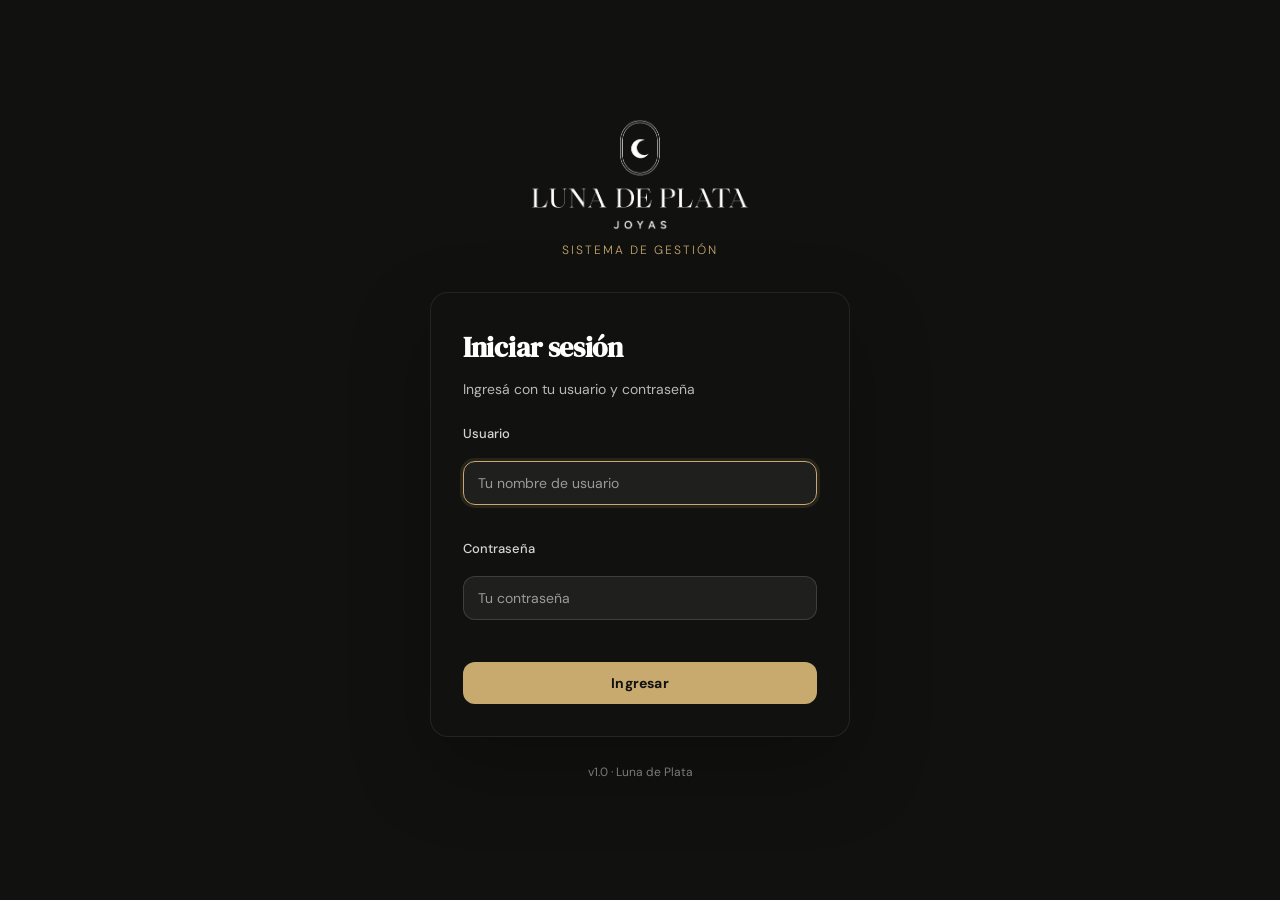
==== commit b5c404fe: "commit (modificacion para que qude todo mas simple)" ====
--- a/liquidacion-revendedora.html
+++ b/liquidacion-revendedora.html
@@ -28,7 +28,7 @@
   ============================================= -->
   <aside class="sidebar" id="sidebar">
     <div class="sidebar-logo">
-      <div class="sidebar-logo-mark">Luna de Plata</div>
+      <img src="img/logo-cream.png" alt="Luna de Plata" class="sidebar-logo-img">
       <div class="sidebar-logo-sub">Sistema de gestión</div>
     </div>
 
@@ -324,6 +324,56 @@
     <div class="modal-footer">
       <button class="btn btn-ghost" onclick="window.LiqPage.cerrarModalPago()">Cancelar</button>
       <button class="btn btn-gold" onclick="window.LiqPage.guardarPago()">Guardar Pago</button>
+    </div>
+  </div>
+</div>
+
+<!-- =============================================
+     MODAL — AGREGAR DEUDA (solo Varios, sin pago)
+============================================= -->
+<div class="modal-overlay" id="modal-deuda">
+  <div class="modal">
+    <div class="modal-header">
+      <div>
+        <h2 class="modal-title" id="modal-deuda-titulo">Agregar Deuda</h2>
+      </div>
+      <button class="modal-close" onclick="window.LiqPage.cerrarModalDeuda()">
+        <svg xmlns="http://www.w3.org/2000/svg" width="18" height="18" viewBox="0 0 24 24" fill="none" stroke="currentColor" stroke-width="2">
+          <line x1="18" y1="6" x2="6" y2="18"/><line x1="6" y1="6" x2="18" y2="18"/>
+        </svg>
+      </button>
+    </div>
+    <div class="modal-body">
+      <form id="form-deuda" onsubmit="event.preventDefault(); window.LiqPage.guardarDeuda();">
+
+        <div class="form-group">
+          <label class="form-label required" for="deuda-desc">Varios (descripción)</label>
+          <input type="text" class="form-input" id="deuda-desc" placeholder="Ej: costo de envío">
+        </div>
+        <div class="form-group">
+          <label class="form-label required" for="deuda-monto">Varios (monto)</label>
+          <input type="text" inputmode="numeric" class="form-input input-miles" id="deuda-monto" placeholder="0">
+        </div>
+
+        <div class="form-error" id="deuda-error" style="display:none;">Completá la descripción y el monto.</div>
+
+        <div class="liq-saldo-preview">
+          <div class="liq-saldo-preview-row">
+            <span>Saldo anterior</span>
+            <span id="deuda-saldo-anterior">$0</span>
+          </div>
+          <hr class="liq-saldo-preview-divider">
+          <div class="liq-saldo-preview-row">
+            <span>Nuevo saldo</span>
+            <strong><span class="liq-saldo-nuevo" id="deuda-saldo-nuevo">$0</span></strong>
+          </div>
+        </div>
+
+      </form>
+    </div>
+    <div class="modal-footer">
+      <button class="btn btn-ghost" onclick="window.LiqPage.cerrarModalDeuda()">Cancelar</button>
+      <button class="btn btn-gold" onclick="window.LiqPage.guardarDeuda()">Guardar</button>
     </div>
   </div>
 </div>
--- a/css/global.css
+++ b/css/global.css
@@ -163,13 +163,19 @@
   letter-spacing: -0.3px;
 }
 
+.sidebar-logo-img {
+  display: block;
+  width: 168px;
+  height: auto;
+}
+
 .sidebar-logo-sub {
   font-size: 11px;
   font-weight: 300;
   color: var(--sidebar-accent);
   letter-spacing: 2px;
   text-transform: uppercase;
-  margin-top: 2px;
+  margin-top: 6px;
 }
 
 .sidebar-nav {
--- a/css/revendedoras.css
+++ b/css/revendedoras.css
@@ -940,9 +940,30 @@
 }
 
 .item-acciones {
-  text-align: right;
+  text-align: left;
   white-space: nowrap;
-  width: 160px;
+  width: 230px;
+}
+
+.item-acciones-wrap {
+  display: flex;
+  flex-direction: row;
+  align-items: center;
+  justify-content: flex-start;
+  gap: var(--space-2);
+  width: 100%;
+}
+
+.item-info-autor {
+  font-size: 10.5px;
+  color: var(--color-text-muted);
+  white-space: nowrap;
+}
+
+.item-vendido-wrap {
+  display: inline-flex;
+  align-items: center;
+  gap: var(--space-2);
 }
 
 .btn-mc-cancelar {
